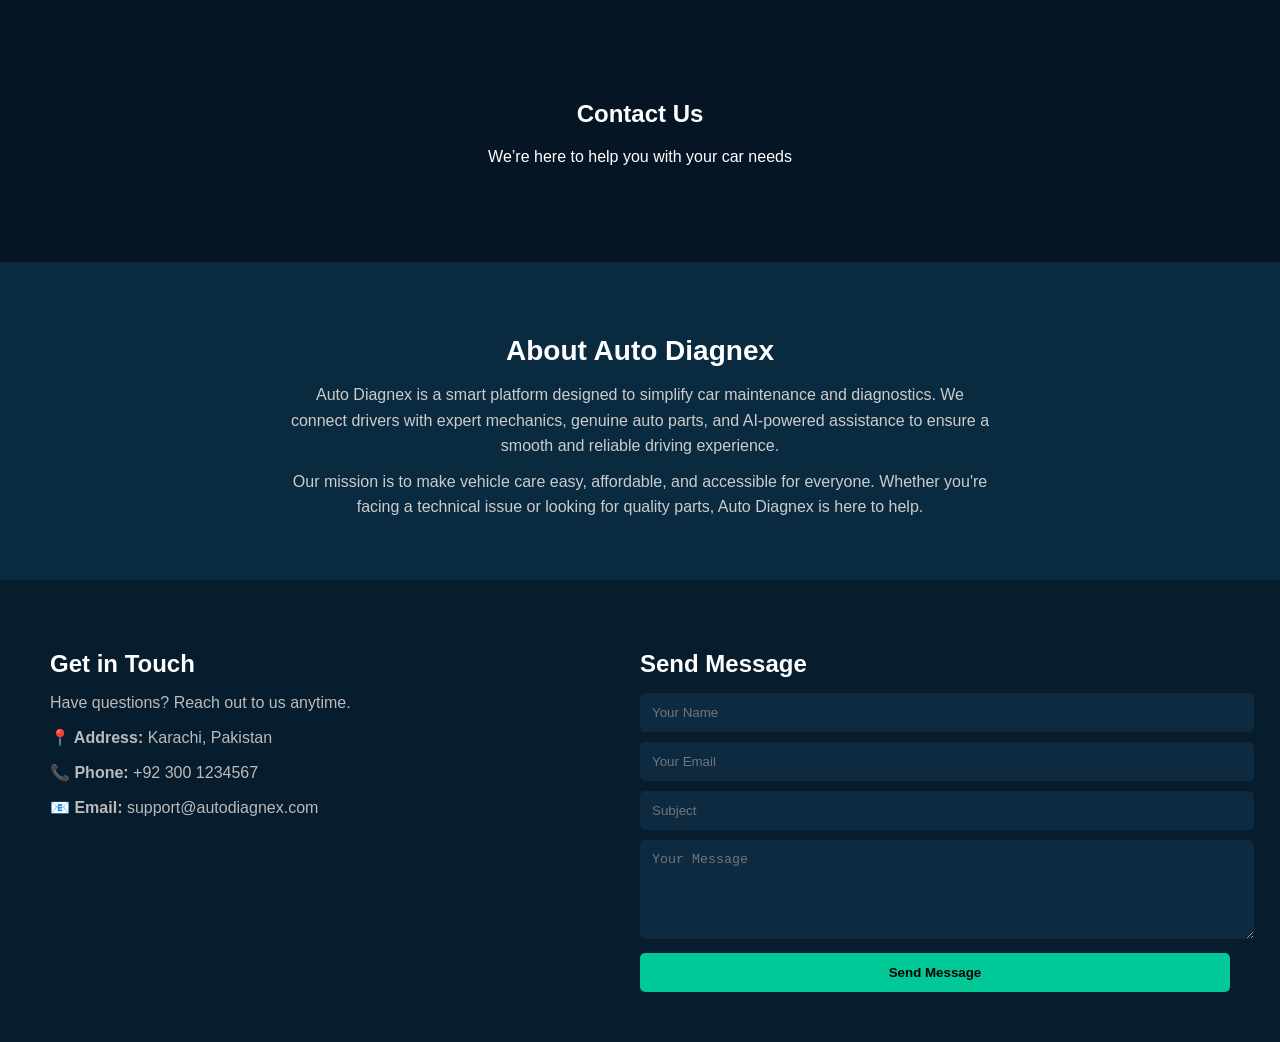
==== contact.html @ 873e1e2e "contact page" ====
<!DOCTYPE html>
<html lang="en">
<head>
    <meta charset="UTF-8">
    <meta name="viewport" content="width=device-width, initial-scale=1.0">
    <title>Contact - Auto Diagnex</title>
    <link rel="stylesheet" href="contact.css">
</head>
<body>

    <!-- HERO SECTION -->
    <section class="contact-hero">
        <h1>Contact Us</h1>
        <p>We’re here to help you with your car needs</p>
    </section>

    
<section class="about-company">

    <h2>About Auto Diagnex</h2>

    <p>
        Auto Diagnex is a smart platform designed to simplify car maintenance and diagnostics. 
        We connect drivers with expert mechanics, genuine auto parts, and AI-powered assistance 
        to ensure a smooth and reliable driving experience.
    </p>

    <p>
        Our mission is to make vehicle care easy, affordable, and accessible for everyone. 
        Whether you're facing a technical issue or looking for quality parts, Auto Diagnex is here to help.
    </p>

</section>


    <section class="contact-container">

        
        <div class="contact-info">
            <h2>Get in Touch</h2>
            <p>Have questions? Reach out to us anytime.</p>

            <p><strong>📍 Address:</strong> Karachi, Pakistan</p>
            <p><strong>📞 Phone:</strong> +92 300 1234567</p>
            <p><strong>📧 Email:</strong> support@autodiagnex.com</p>
        </div>

        
        <div class="contact-form">
            <h2>Send Message</h2>

            <form>
                <input type="text" placeholder="Your Name" required>
                <input type="email" placeholder="Your Email" required>
                <input type="text" placeholder="Subject">
                <textarea rows="5" placeholder="Your Message"></textarea>

                <button type="submit">Send Message</button>
            </form>
        </div>

    </section>

</body>
</html>
---- contact.css ----
body {
    margin: 0;
    font-family: Arial, sans-serif;
    background: #071c2c;
    color: white;
}


.contact-hero {
    text-align: center;
    padding: 80px 20px;

    background: url("https://images.unsplash.com/photo-1551288049-bebda4e38f71") center/cover no-repeat;
    position: relative;
}

.contact-hero::before {
    content: "";
    position: absolute;
    inset: 0;
    background: rgba(5, 20, 35, 0.85);
}

.contact-hero h1,
.contact-hero p {
    position: relative;
    z-index: 1;
}

.contact-container {
    display: flex;
    justify-content: space-between;
    padding: 50px;
    flex-wrap: wrap;
}


.contact-info {
    width: 40%;
    min-width: 250px;
}

.contact-info h2 {
    margin-bottom: 15px;
}

.contact-info p {
    color: #bbb;
    margin-bottom: 10px;
}


.contact-form {
    width: 50%;
    min-width: 250px;
}

.contact-form h2 {
    margin-bottom: 15px;
}

.contact-form input,
.contact-form textarea {
    width: 100%;
    padding: 12px;
    margin-bottom: 10px;
    border: none;
    border-radius: 5px;
    background: #0d2a40;
    color: white;
}

.contact-form button {
    padding: 12px;
    width: 100%;
    background: #00c896;
    border: none;
    border-radius: 5px;
    color: black;
    font-weight: bold;
    cursor: pointer;
}

.contact-form button:hover {
    background: #00e6a8;
}


@media (max-width: 768px) {
    .contact-container {
        flex-direction: column;
    }

    .contact-info,
    .contact-form {
        width: 100%;
    }
}



.about-company {
    padding: 50px 20px;
    text-align: center;
    background: #0a2a40;
}

.about-company h2 {
    margin-bottom: 15px;
    font-size: 28px;
}

.about-company p {
    max-width: 700px;
    margin: 10px auto;
    color: #ccc;
    line-height: 1.6;
}





@media (max-width: 992px) {
    .contact-container {
        padding: 30px;
    }

    .about-company {
        padding: 40px 20px;
    }
}


@media (max-width: 600px) {

    .contact-hero {
        padding: 60px 15px;
    }

    .contact-hero h1 {
        font-size: 26px;
    }

    .contact-hero p {
        font-size: 14px;
    }

    .contact-container {
        padding: 20px;
    }

    .contact-form input,
    .contact-form textarea {
        font-size: 14px;
    }

    .about-company h2 {
        font-size: 22px;
    }

    .about-company p {
        font-size: 14px;
        padding: 0 10px;
    }
}
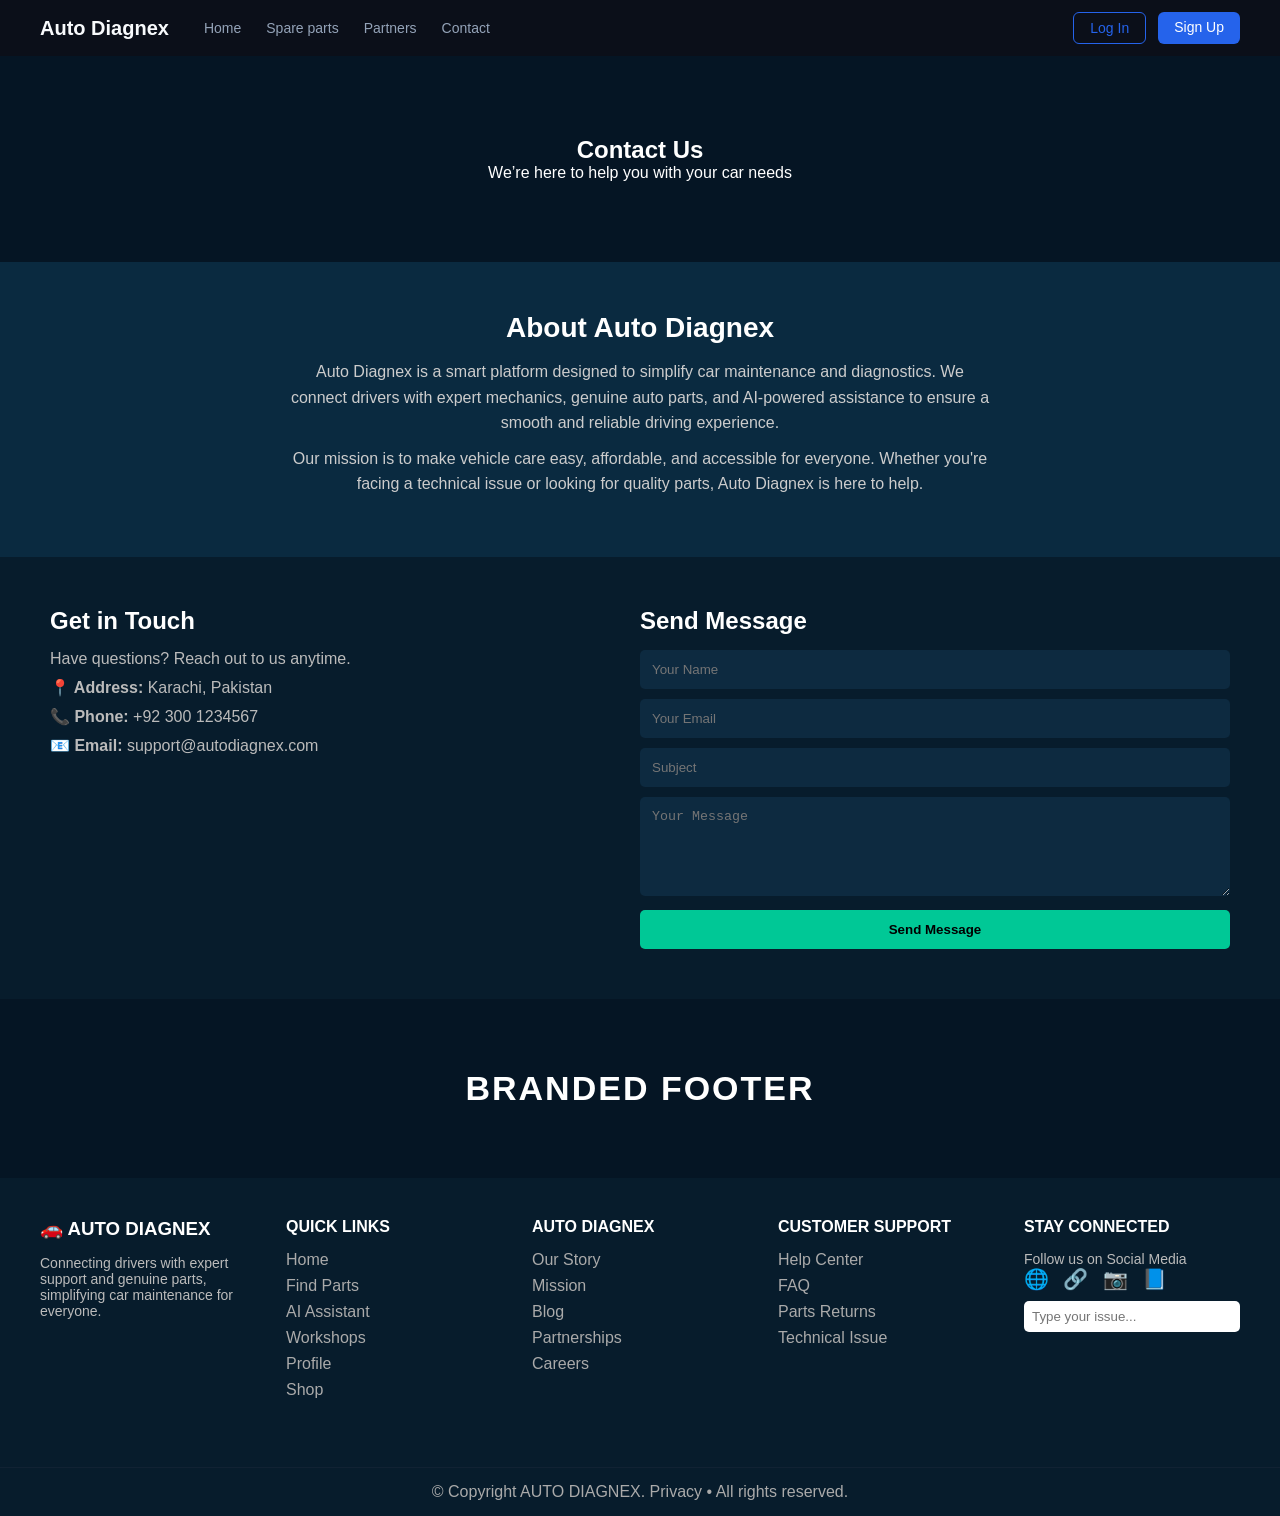
==== commit 1792a1b9: "some changes" ====
--- a/contact.html
+++ b/contact.html
@@ -8,7 +8,24 @@
 </head>
 <body>
 
-    <!-- HERO SECTION -->
+        <nav class="navbar">
+        <div class="logo">Auto Diagnex</div>
+
+        <ul class="nav-links">
+            <li><a href="index.html">Home</a></li>
+            <li><a href="spare_parts.html">Spare parts</a></li>
+            <li><a href="partners.html">Partners</a></li>
+            <li><a href="contact.html">Contact</a></li>
+        </ul>
+
+        <div class="auth-buttons">
+            <a href="login.html" class="login-btn">Log In</a>
+            <a href="signup.html" class="signup-btn">Sign Up</a>
+        </div>
+    </nav>
+
+
+    
     <section class="contact-hero">
         <h1>Contact Us</h1>
         <p>We’re here to help you with your car needs</p>
@@ -61,5 +78,88 @@
 
     </section>
 
+
+<!DOCTYPE html>
+<html lang="en">
+<head>
+    <meta charset="UTF-8">
+    <meta name="viewport" content="width=device-width, initial-scale=1.0">
+    <title>Footer</title>
+    <link rel="stylesheet" href="style.css">
+</head>
+<body>
+
+    <!-- FOOTER -->
+    <footer class="footer">
+
+        <!-- TOP IMAGE SECTION -->
+        <div class="footer-top">
+            <h2>BRANDED FOOTER</h2>
+        </div>
+
+        <!-- MAIN CONTENT -->
+        <div class="footer-content">
+
+            <div class="footer-col">
+                <h3>🚗 AUTO DIAGNEX</h3>
+                <p>Connecting drivers with expert support and genuine parts, simplifying car maintenance for everyone.</p>
+            </div>
+
+            <div class="footer-col">
+                <h4>QUICK LINKS</h4>
+                <ul>
+                    <li>Home</li>
+                    <li>Find Parts</li>
+                    <li>AI Assistant</li>
+                    <li>Workshops</li>
+                    <li>Profile</li>
+                    <li>Shop</li>
+                </ul>
+            </div>
+
+            <div class="footer-col">
+                <h4>AUTO DIAGNEX</h4>
+                <ul>
+                    <li>Our Story</li>
+                    <li>Mission</li>
+                    <li>Blog</li>
+                    <li>Partnerships</li>
+                    <li>Careers</li>
+                </ul>
+            </div>
+
+            <div class="footer-col">
+                <h4>CUSTOMER SUPPORT</h4>
+                <ul>
+                    <li>Help Center</li>
+                    <li>FAQ</li>
+                    <li>Parts Returns</li>
+                    <li>Technical Issue</li>
+                </ul>
+            </div>
+
+            <div class="footer-col">
+                <h4>STAY CONNECTED</h4>
+                <p>Follow us on Social Media</p>
+
+                <div class="social-icons">
+                    <span>🌐</span>
+                    <span>🔗</span>
+                    <span>📷</span>
+                    <span>📘</span>
+                </div>
+
+                <input type="text" placeholder="Type your issue..." />
+            </div>
+
+        </div>
+
+        <div class="footer-bottom">
+            <p>© Copyright AUTO DIAGNEX. Privacy • All rights reserved.</p>
+        </div>
+
+    </footer>
+
+
 </body>
 </html>
--- a/style.css
+++ b/style.css
@@ -0,0 +1,403 @@
+*{
+    margin: 0;
+    padding: 0;
+    box-sizing: border-box;
+}
+
+
+.banner-img img{
+    width: 63%;
+    height: auto;
+}
+
+.banner-img{
+    display: flex;
+    justify-content: center;
+align-items: center;
+height: 130vh;
+background: radial-gradient(circle, #1a3a5f 0%, #050a14 100%);
+mix-blend-mode: multiply;
+}
+.hello-text img {
+  width: 50%;
+  position: absolute;
+  bottom: 300px;
+  mix-blend-mode: screen; 
+}
+.buttons{
+    display: flex;
+    justify-content: center;
+    gap: 10px;
+padding-bottom: 30px;
+background: linear-gradient(to bottom, #0a192f 0%, #112240 100%);
+}
+
+.btn-1-for_spare_parts button{
+    background-color: #1a73e8; 
+    color: white;              
+    padding: 10px 24px;        
+    border: none;             
+    border-radius: 8px;        
+    font-size: 16px;           
+    font-weight: bold;        
+    cursor: pointer;          
+}
+
+button:hover {
+    background-color: #1557b0;
+}
+
+.btn-Ai-integrated-chatbot button{
+     background-color: #1a73e8; 
+    color: white;              
+    padding: 10px 24px;        
+    border: none;             
+    border-radius: 8px;        
+    font-size: 16px;           
+    font-weight: bold;        
+    cursor: pointer; 
+}
+
+
+
+@media (max-width: 768px) {
+    .banner-img {
+        height: auto;       
+        padding: 40px 0;
+    }
+
+    .banner-img img {
+        width: 90%;         
+    }
+
+    .buttons {
+        flex-direction: column; 
+        align-items: center;    
+        gap: 15px;              
+        padding-bottom: 50px;
+    }
+
+    .btn-1-for_spare_parts button, 
+    .btn-Ai-integrated-chatbot button {
+        width: 250px;           
+        padding: 15px 0;
+    }
+}
+
+
+@media (max-width: 480px) {
+    .banner-img img {
+        width: 100%;            
+    }
+}
+ 
+
+
+
+
+
+
+
+
+
+
+
+
+
+
+
+
+
+
+
+
+
+
+
+
+
+
+
+
+
+
+
+
+
+
+
+
+* {
+    margin: 0;
+    padding: 0;
+    box-sizing: border-box;
+}
+
+body {
+    margin: 0;
+    font-family: Arial, sans-serif;
+}
+
+.navbar {
+    display: flex;
+    align-items: center;
+    padding: 12px 40px;
+    background-color: #0B0F19;
+        position: relative;
+    z-index: 1000;
+
+}
+
+.logo {
+    color: #F8FAFC;
+    font-size: 20px;
+    font-weight: 600;
+    margin-right: 35px;
+}
+
+.nav-links {
+    list-style: none;
+    display: flex;
+    gap: 25px;
+    margin-right: auto;
+}
+
+.nav-links a {
+    text-decoration: none;
+    color: #94A3B8;
+    font-size: 14px;
+    transition: 0.3s;
+}
+
+.nav-links a:hover {
+    color: #2563EB;
+}
+
+.auth-buttons {
+    display: flex;
+    gap: 12px;
+}
+
+.login-btn {
+    text-decoration: none;
+    color: #2563EB;
+    padding: 7px 16px;
+    border: 1.5px solid #2563EB;
+    border-radius: 6px;
+    font-size: 14px;
+    transition: 0.3s;
+}
+
+.login-btn:hover {
+    background-color: #1E3A8A;
+    color: white;
+}
+
+.signup-btn {
+    text-decoration: none;
+    background-color: #2563EB;
+    color: white;
+    padding: 7px 16px;
+    border-radius: 6px;
+    font-size: 14px;
+    transition: 0.3s;
+}
+
+.signup-btn:hover {
+    background-color: #1E3A8A;
+}
+
+
+
+@media (max-width: 768px) {
+
+    .navbar {
+        flex-wrap: wrap;
+        padding: 10px 20px;
+    }
+
+    
+    .logo {
+        width: 100%;
+        margin-bottom: 10px;
+    }
+
+    .nav-links {
+        width: 100%;
+        justify-content: center;
+        gap: 18px;
+        margin-bottom: 10px;
+    }
+
+    .auth-buttons {
+        width: 100%;
+        justify-content: center;
+    }
+}
+
+.logo-section {
+    text-align: center;
+    padding: 40px 0;
+    background: #fff; 
+}
+
+.logo-section h2 {
+    margin-bottom: 20px;
+    font-size: 24px;
+}
+
+.logo-slider {
+    overflow: hidden;
+    position: relative;
+}
+
+ .logo-track {
+    display: flex;
+    justify-content: center;   
+    align-items: center;
+    flex-wrap: wrap;           
+    gap: 20px;
+    width: 100%;               
+}
+
+.logo-track img {
+    width: 120px;
+    margin: 0 20px;
+    filter: grayscale(100%);
+    transition: 0.3s;
+}
+
+.logo-track img:hover {
+    filter: grayscale(0%);
+    transform: scale(1.1);
+}
+
+@keyframes scroll {
+    0% {
+        transform: translateX(0);
+    }
+    100% {
+        transform: translateX(-50%);
+    }
+}
+
+
+@media (max-width: 768px) {
+    .logo-track img {
+        width: 80px;
+        margin: 0 10px;
+    }
+}
+
+
+body {
+    margin: 0;
+    font-family: Arial, sans-serif;
+}
+
+/* FOOTER */
+.footer {
+    background: #071c2c;
+    color: white;
+}
+
+/* TOP IMAGE SECTION */
+.footer-top {
+    text-align: center;
+    padding: 70px 20px;
+
+    /* 🔥 READY IMAGE (no download needed) */
+    background: url("https://images.unsplash.com/photo-1551288049-bebda4e38f71") center/cover no-repeat;
+
+    position: relative;
+}
+
+/* DARK OVERLAY */
+.footer-top::before {
+    content: "";
+    position: absolute;
+    inset: 0;
+    background: rgba(5, 20, 35, 0.85);
+}
+
+/* TEXT ABOVE IMAGE */
+.footer-top h2 {
+    position: relative;
+    z-index: 1;
+    font-size: 34px;
+    letter-spacing: 2px;
+}
+
+/* CONTENT */
+.footer-content {
+    display: flex;
+    flex-wrap: wrap;
+    justify-content: space-between;
+    padding: 40px;
+}
+
+.footer-col {
+    width: 18%;
+    min-width: 200px;
+    margin-bottom: 20px;
+}
+
+.footer-col h4,
+.footer-col h3 {
+    margin-bottom: 15px;
+}
+
+.footer-col p {
+    color: #bbb;
+    font-size: 14px;
+}
+
+.footer-col ul {
+    list-style: none;
+    padding: 0;
+}
+
+.footer-col ul li {
+    margin-bottom: 8px;
+    color: #aaa;
+}
+
+.footer-col ul li:hover {
+    color: white;
+}
+
+/* SOCIAL */
+.social-icons span {
+    margin-right: 10px;
+    font-size: 20px;
+}
+
+/* INPUT */
+.footer-col input {
+    margin-top: 10px;
+    padding: 8px;
+    width: 100%;
+    border-radius: 5px;
+    border: none;
+}
+
+/* BOTTOM */
+.footer-bottom {
+    text-align: center;
+    padding: 15px;
+    border-top: 1px solid #123;
+    color: #aaa;
+}
+
+/* RESPONSIVE */
+@media (max-width: 768px) {
+    .footer-content {
+        flex-direction: column;
+        align-items: center;
+        text-align: center;
+    }
+
+    .footer-col {
+        width: 100%;
+    }
+}
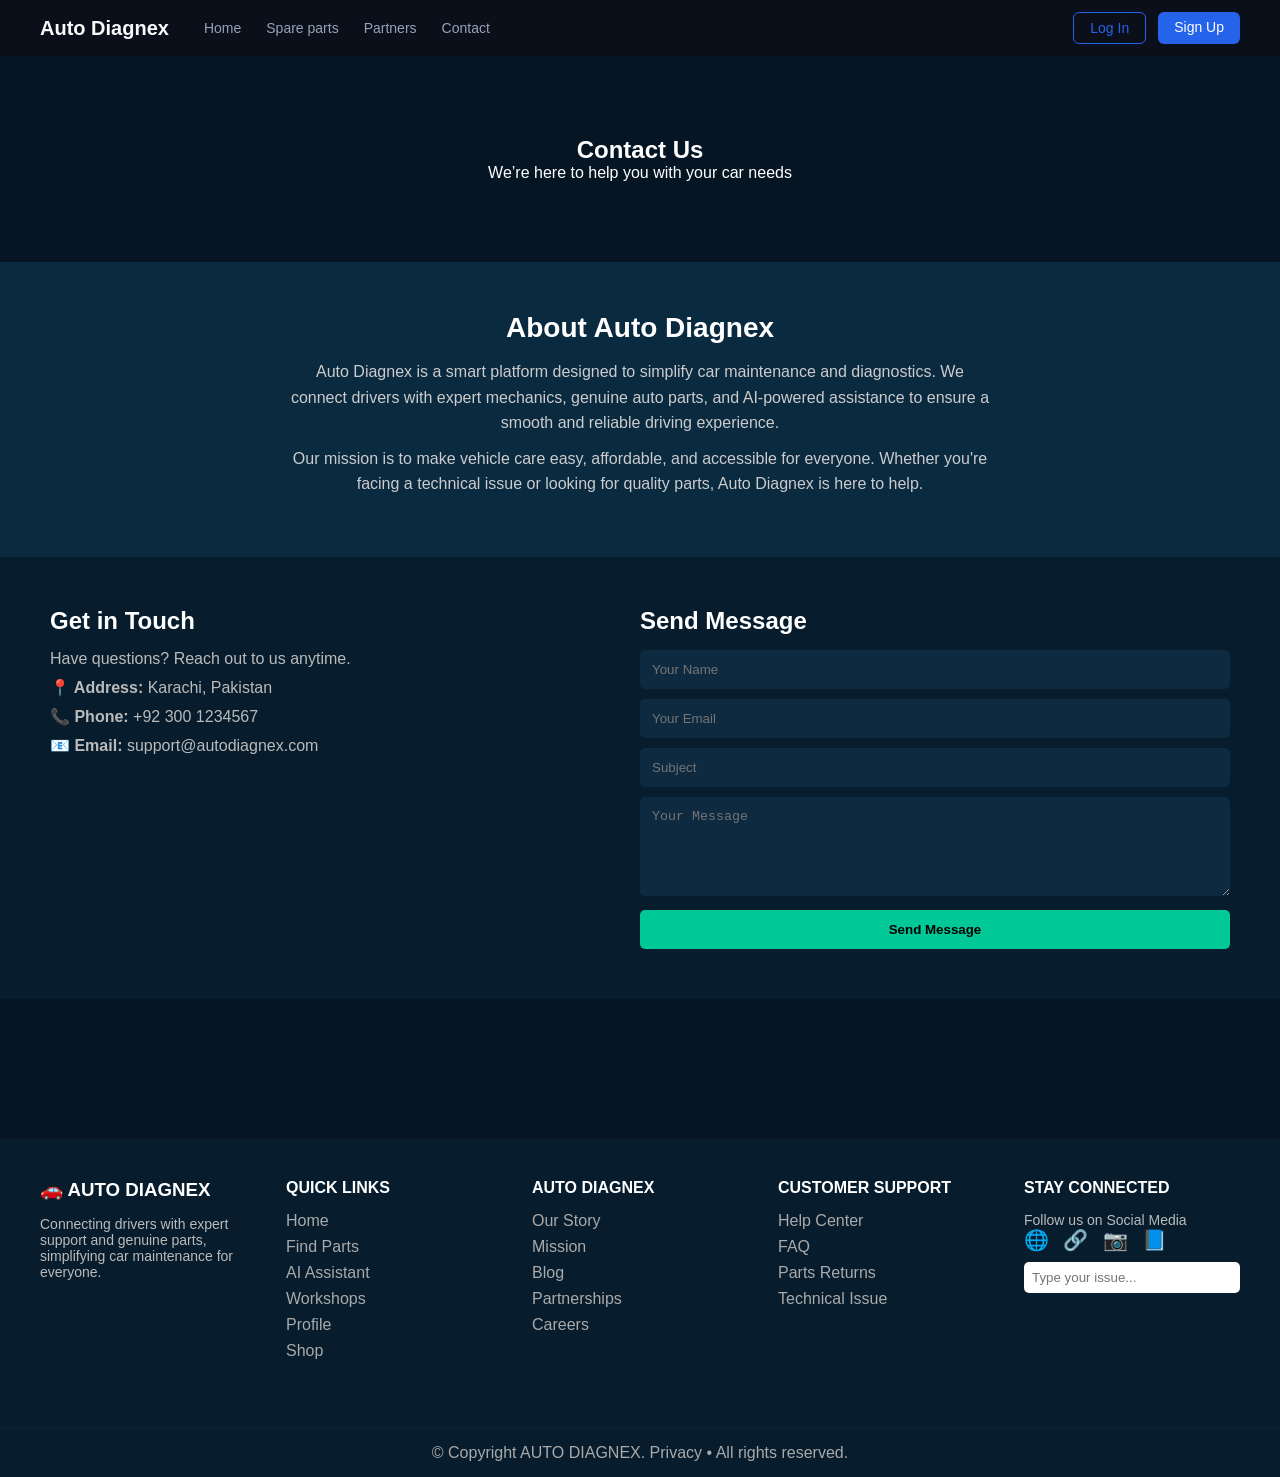
==== commit cae1f918: "remove branded footer" ====
--- a/contact.html
+++ b/contact.html
@@ -89,15 +89,13 @@
 </head>
 <body>
 
-    <!-- FOOTER -->
+    
     <footer class="footer">
 
-        <!-- TOP IMAGE SECTION -->
         <div class="footer-top">
-            <h2>BRANDED FOOTER</h2>
+            
         </div>
 
-        <!-- MAIN CONTENT -->
         <div class="footer-content">
 
             <div class="footer-col">
